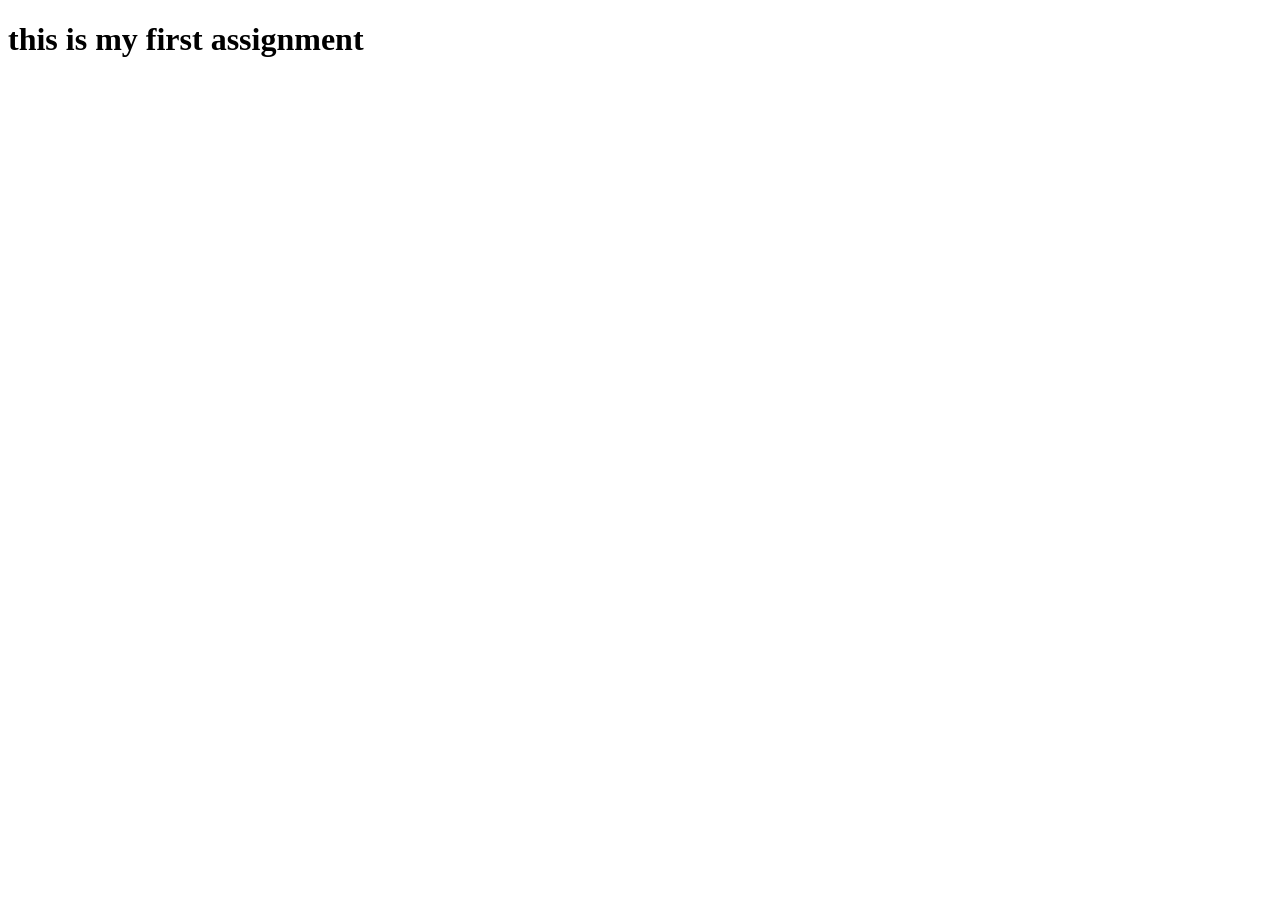
==== assignment1/index.html @ 930b53c0 "created assignment1" ====
<!doctype html>
<html lang="en">
  <head>
    <meta charset="UTF-8" />
    <meta name="viewport" content="width=device-width, initial-scale=1.0" />
    <title>ASSIGNMENT1</title>
  </head>
  <body>
    <h1>this is my first assignment</h1>
  </body>
</html>
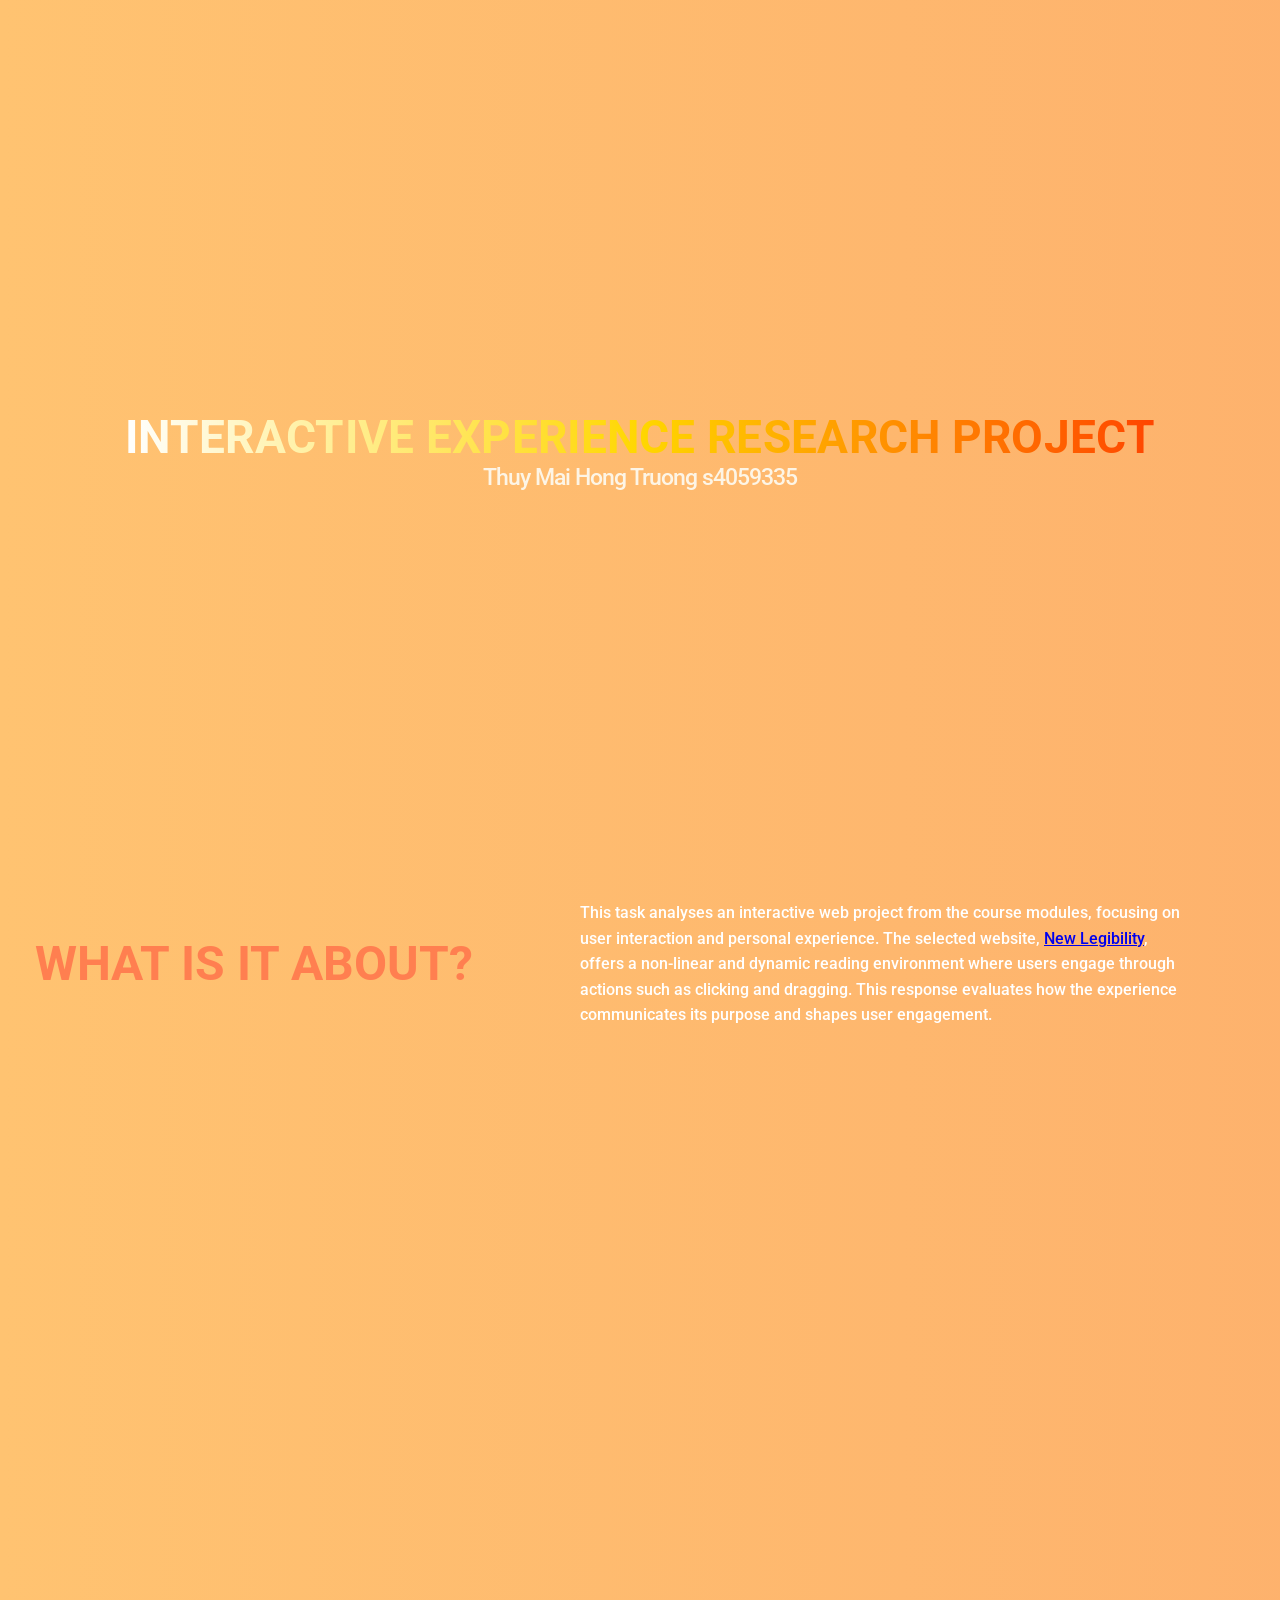
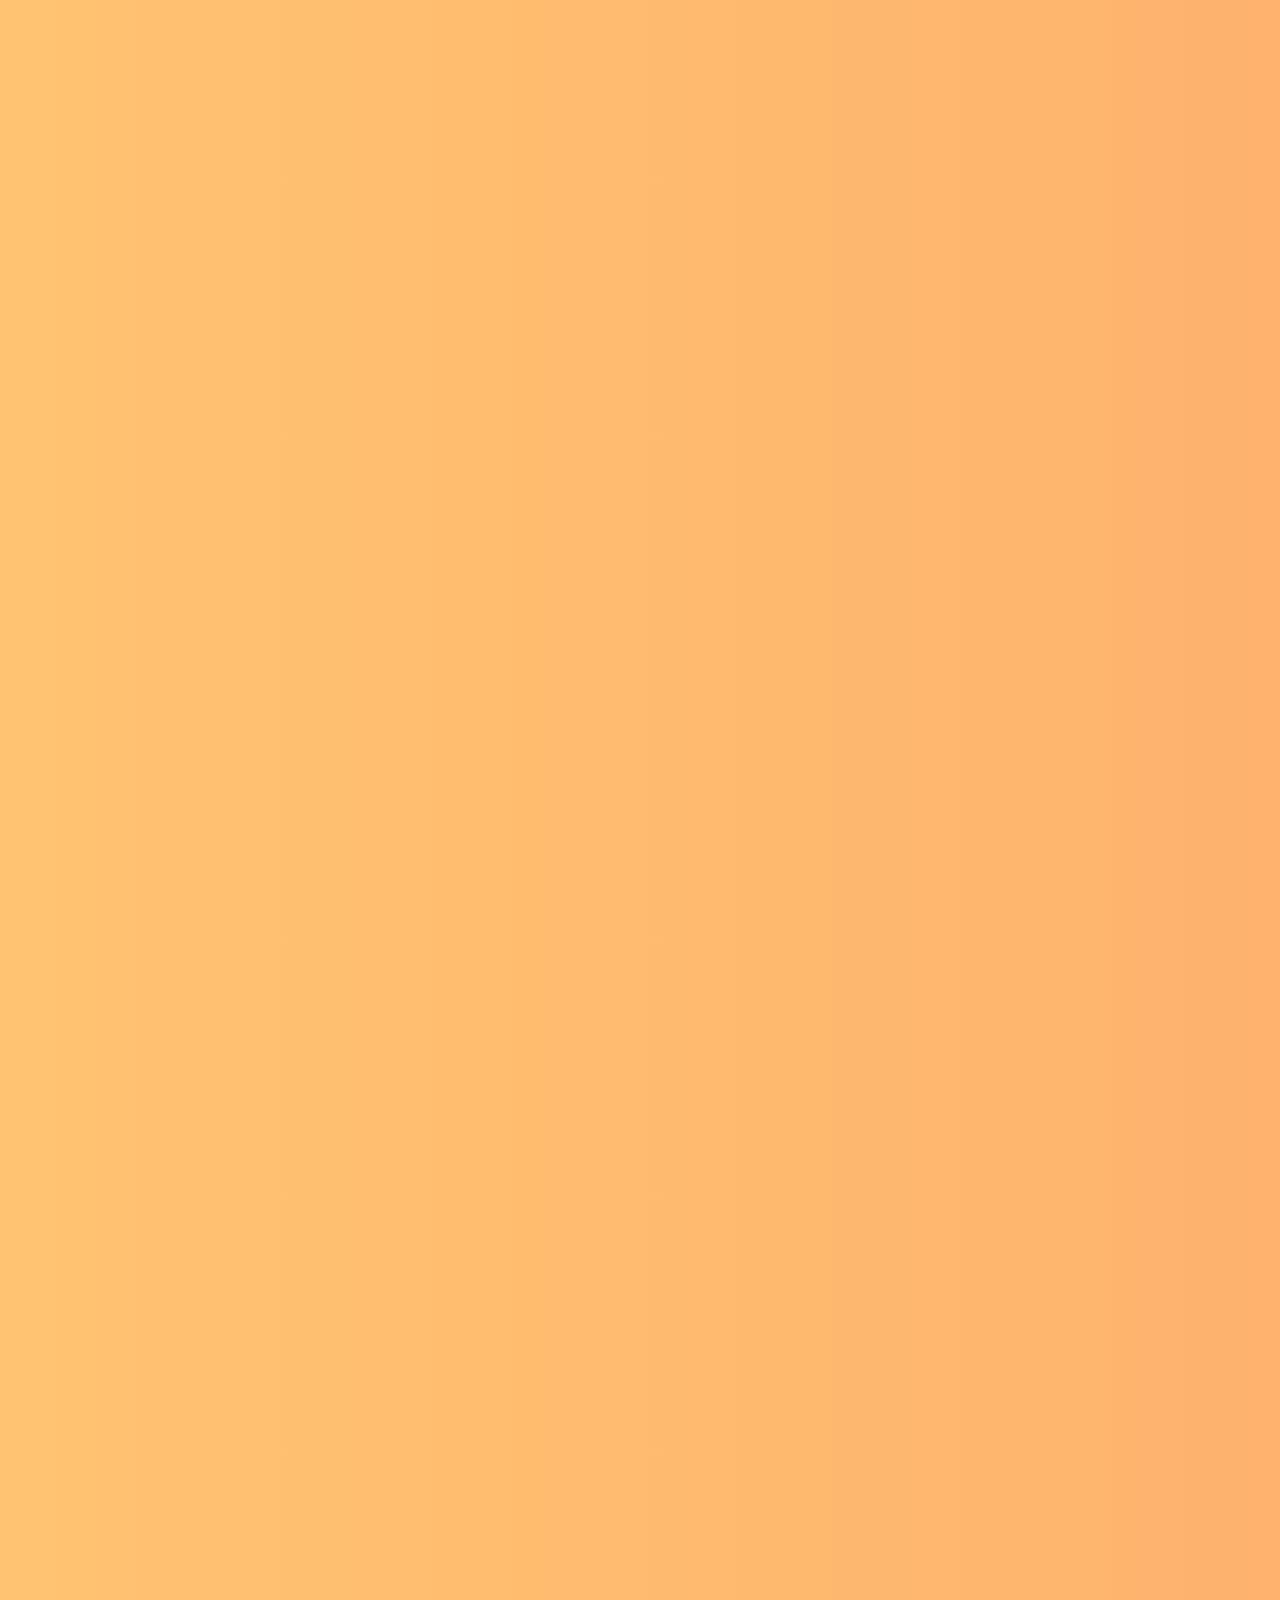
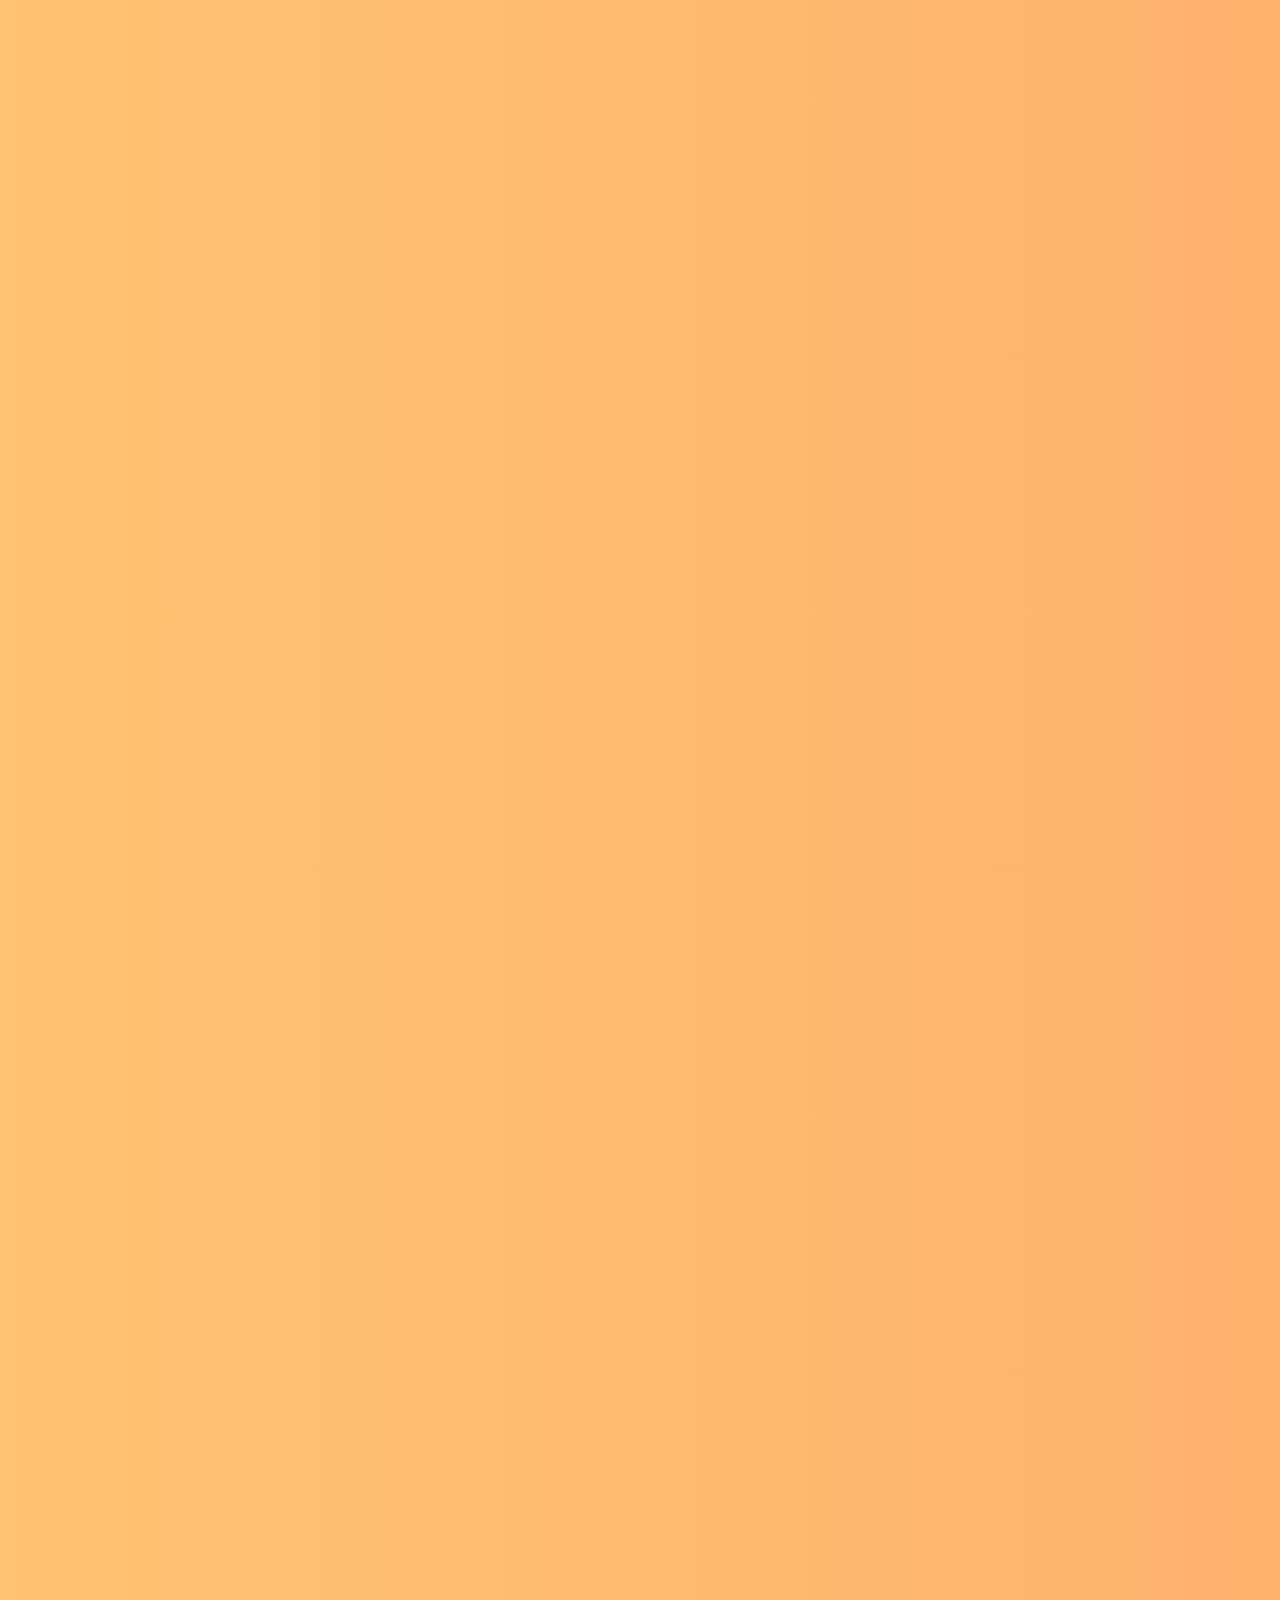
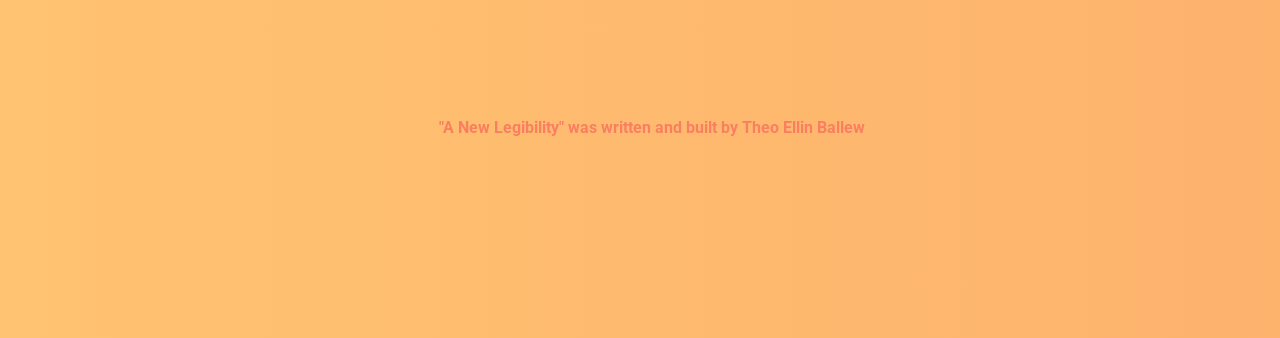
==== commit 56d31811: "assignment1" ====
--- a/assignment1/index.html
+++ b/assignment1/index.html
@@ -4,8 +4,156 @@
     <meta charset="UTF-8" />
     <meta name="viewport" content="width=device-width, initial-scale=1.0" />
     <title>ASSIGNMENT1</title>
+    <link
+      href="https://fonts.googleapis.com/css2?family=Roboto:wght@300;400;700&display=swap"
+      rel="stylesheet"
+    />
+    <link rel="stylesheet" href="style.css" />
   </head>
   <body>
-    <h1>this is my first assignment</h1>
+    <!--the assignment title, student name and student id-->
+    <div class="section1">
+      <h1>INTERACTIVE EXPERIENCE RESEARCH PROJECT</h1>
+      <h2>Thuy Mai Hong Truong s4059335</h2>
+    </div>
+    <!--this is the introduction-->
+    <div class="section2">
+      <h3>WHAT IS IT ABOUT?</h3>
+      <h4>
+        This task analyses an interactive web project from the course modules,
+        focusing on user interaction and personal experience. The selected
+        website,
+        <!--a link to the author website-->
+        <a
+          href="https://thehtml.review/04/new-legibility/"
+          target="_blank"
+          class="highlight-link"
+          >New Legibility</a
+        >, offers a non-linear and dynamic reading environment where users
+        engage through actions such as clicking and dragging. This response
+        evaluates how the experience communicates its purpose and shapes user
+        engagement.
+      </h4>
+    </div>
+
+    <div class="section3">
+      <h5>FIRST IMPRESSION and INTERACTION FLOW</h5>
+      <p>
+        When I first visited New Legibility, what immediately drew my attention
+        was the unconventional layout and the moving text elements scattered
+        across the screen. Rather than following a fixed structure, the content
+        appeared dynamically, giving the interface an experimental and
+        non-linear feel. My initial reaction was a mix of curiosity and slight
+        disorientation, as it defied my usual expectations of how a website
+        should behave.
+      </p>
+      <p>
+        During the first two minutes, I mainly interacted by clicking on
+        different text blocks, dragging elements around, and scrolling to
+        uncover hidden or newly revealed content. Each action produced a
+        response, text shifting or appearing in unexpected places which
+        encouraged me to keep exploring. The experience felt less like reading a
+        traditional article and more like navigating an interactive system.
+      </p>
+      <p>
+        I spent the most time with the draggable text elements, which allowed me
+        to rearrange content and craft my own reading path. This design
+        encourages active participation, letting users construct meaning rather
+        than passively consuming information. The most repeated action was
+        clicking, as it consistently revealed new pieces of text and guided the
+        flow of the experience.
+      </p>
+    </div>
+
+    <div class="section4">
+      <h6>PURPOSE and COMMUNICATION</h6>
+      <p>
+        The primary goal of New Legibility is to challenge traditional reading
+        conventions and explore how meaning can be actively constructed through
+        interaction. Unlike standard websites with a linear, predictable flow,
+        this project transforms text into dynamic elements that users can
+        manipulate, making reading a participatory and exploratory process. It
+        encourages users to think critically about the act of reading itself and
+        to engage with content in a way that is both playful and reflective.
+      </p>
+      <p>
+        This goal is communicated through multiple interactive cues. The
+        scattered and movable text blocks immediately signal that the user
+        should click, drag, or rearrange content. Visual feedback, such as text
+        shifting, appearing in new locations, or responding to clicks,
+        reinforces that interaction is not only expected but central to
+        understanding the material. The absence of traditional navigation or a
+        clearly defined start-to-finish sequence further emphasizes that
+        personal exploration and experimentation are key components of the
+        experience. In essence, the design itself teaches users how to engage.
+      </p>
+    </div>
+
+    <div class="section5">
+      <h7>TIME BASED EXPERIENCE and GUIDANCE</h7>
+      <p>
+        New Legibility is designed to be explored over multiple short sessions
+        rather than consumed in a single sitting. Its non-linear, unpredictable
+        nature encourages users to revisit the site, experiment with different
+        text arrangements, and uncover new relationships between content. There
+        is no prescribed duration for interaction; instead, the website rewards
+        repeated engagement, allowing users to construct their own rhythm and
+        pace of exploration.
+      </p>
+      <p>
+        The site communicates this temporal approach through its interactive
+        mechanics. Clickable and draggable text elements, combined with
+        immediate visual feedback, subtly indicate that the experience is
+        iterative. Animations and responsive changes guide users intuitively,
+        without explicit instructions, showing that understanding grows through
+        repetition and experimentation. By allowing users to interact freely and
+        observe the consequences of their actions, the experience fosters
+        curiosity and reflection, suggesting that engagement over time is
+        essential to fully grasp the concept of non-linear reading.
+      </p>
+    </div>
+
+    <div class="section6">
+      <h8>REFERENCE, EMOTIONS and EVALUATION</h8>
+      <p>
+        The website references other interactive media forms, such as
+        experimental digital art, generative typography, and playful game-like
+        interfaces. These references suggest a mode of engagement that is
+        exploratory and creative rather than passive. Users are invited to act
+        like participants or co-creators rather than simple readers,
+        experimenting with the placement and arrangement of text to uncover
+        meaning.
+      </p>
+      <p>
+        Emotionally, the experience evokes a mixture of curiosity, excitement,
+        and occasional frustration. The most satisfying aspect for me was
+        interacting with the draggable text elements. Being able to rearrange
+        content and craft my own reading path created a sense of agency and
+        control, which made the exploration highly rewarding. Conversely, the
+        most frustrating part was when the text overlapped or shifted too
+        rapidly, making it temporarily difficult to follow and slightly
+        disorienting. This tension, however, also reflects the goal of the
+        website and the challenging conventional reading habits, turning
+        discomfort into a productive aspect of the learning experience.
+      </p>
+      <p>
+        Overall, New Legibility succeeds in creating an immersive, interactive
+        environment where users actively construct meaning. Its playful
+        mechanics, iterative design, and experimental layout provoke reflection
+        on how we engage with text, demonstrating that interactive media can
+        transform reading from a passive activity into an engaging,
+        participatory experience.
+      </p>
+    </div>
+    <!--this is the end-->
+    <footer class="site-footer">
+      <div class="container">
+        <p>
+          <strong
+            >"A New Legibility" was written and built by Theo Ellin Ballew
+          </strong>
+        </p>
+      </div>
+    </footer>
   </body>
 </html>
--- a/assignment1/style.css
+++ b/assignment1/style.css
@@ -0,0 +1,289 @@
+html {
+  scroll-behavior: smooth;
+}
+
+body {
+  margin: 0;
+  font-family: "Roboto", sans-serif;
+  color: white;
+
+  /* background gradient loang */
+  background: linear-gradient(270deg, #f97f60, #ffc371);
+  background-size: 400% 400%;
+  animation: gradient 5s ease infinite;
+}
+
+.section1,
+.section2,
+.section3,
+.section4,
+.section5,
+.section6,
+.footer {
+  min-height: 100vh; /* each section = 1 screen */
+  display: flex;
+  flex-direction: column;
+  justify-content: center;
+}
+
+.section1 {
+  min-height: 100vh;
+  display: flex;
+  justify-content: center;
+  align-items: center;
+  flex-direction: column;
+  text-align: center;
+}
+
+h1 {
+  font-size: 2.9rem;
+  margin: 0;
+  font-weight: 5000;
+  letter-spacing: 0.3px;
+
+  background: linear-gradient(90deg, #ffffff, #ffd700, #ff4500);
+  -webkit-background-clip: text;
+  -webkit-text-fill-color: transparent;
+}
+
+h2 {
+  font-size: 1.44rem;
+  margin: 0;
+  font-weight: 500; /* thinner font */
+  letter-spacing: -1px;
+  color: #fdf5e6;
+}
+
+.section2 {
+  min-height: 50vh;
+  display: flex;
+  flex-direction: row;
+  align-items: flex-start;
+  gap: 100px;
+  padding-right: 100px;
+}
+h3 {
+  font-size: 3rem;
+  margin: 0px;
+  margin-left: auto;
+  margin-right: 7px;
+  margin-top: 35px;
+  color: coral;
+}
+
+h4 {
+  font-size: 1rem;
+  font-weight: 500;
+  margin: 0px;
+  max-width: 600px; /*dont spacing*/
+  line-height: 1.6;
+}
+
+.section3 {
+  min-height: 90vh;
+  display: flex;
+  justify-content: center;
+  align-items: center;
+  flex-direction: column;
+  text-align: center;
+  opacity: 0; /* faded out */
+  transform: translateY(20px);
+  transition:
+    opacity 2s ease,
+    transform 1.5s ease;
+}
+
+.section3:hover {
+  opacity: 1; /*text appear*/
+  transform: translateY(0);
+}
+h5 {
+  font-size: 2.9rem;
+  font-weight: 400; /*bolder text*/
+  background: linear-gradient(90deg, #6b3030, #726b45, #8c5b49);
+  -webkit-background-clip: text;
+  -webkit-text-fill-color: transparent;
+}
+p {
+  display: flex;
+  flex-direction: column;
+  align-items: flex-end; /* push block all to the right */
+  gap: 10px; /* natural gap */
+  padding-right: 130px;
+  color: rgb(255, 255, 255);
+}
+p {
+  font-size: 1rem;
+  font-weight: 500;
+  max-width: 500px; /* width limited */
+  margin: 3px 0 3px auto; /* top 3px, right auto, bottom 3px, left auto */
+  padding-left: 300px; /* move a bit to the right */
+  text-align: left;
+}
+
+.section4 {
+  min-height: 100vh;
+  display: flex;
+  justify-content: center;
+  align-items: center;
+  flex-direction: column;
+  text-align: center;
+  opacity: 0; /* faded out */
+  transform: translateY(20px);
+  transition:
+    opacity 2s ease,
+    transform 1.5s ease;
+}
+
+.section4:hover {
+  opacity: 1;
+  transform: translateY(0);
+}
+h6 {
+  font-size: 2.9rem;
+  font-weight: 400;
+  background: linear-gradient(90deg, #6b3030, #726b45, #8c5b49);
+  -webkit-background-clip: text;
+  -webkit-text-fill-color: transparent;
+}
+p {
+  display: flex;
+  flex-direction: column;
+  align-items: flex-end;
+  gap: 10px;
+  padding-right: 130px;
+  color: #ffffff;
+  line-height: 1.6;
+}
+p {
+  font-size: 1rem;
+  font-weight: 500;
+  max-width: 500px;
+  margin: 3px 0 3px auto; /*top right bottom left*/
+  padding-left: 300px;
+  text-align: left; /* move the text to the left*/
+  min-height: 20vh;
+}
+
+.section5 {
+  min-height: 100vh;
+  display: flex;
+  justify-content: center;
+  align-items: center;
+  flex-direction: column;
+  text-align: center;
+  opacity: 0; /* faded out */
+  transform: translateY(20px);
+  transition:
+    opacity 2s ease,
+    transform 1.5s ease;
+}
+
+.section5:hover {
+  opacity: 1;
+  transform: translateY(0);
+}
+
+h7 {
+  min-height: 20vh;
+  font-size: 2.9rem;
+  font-weight: 400;
+  background: linear-gradient(90deg, #6b3030, #726b45, #8c5b49);
+  -webkit-background-clip: text;
+  -webkit-text-fill-color: transparent;
+}
+
+p {
+  display: flex;
+  flex-direction: column;
+  align-items: flex-end;
+  gap: 10px;
+  padding-right: 130px;
+  text-align: left;
+  color: #ffffff;
+  line-height: 1.6;
+  min-height: 20vh;
+}
+
+p {
+  min-height: 20vh;
+  font-size: 1rem;
+  font-weight: 500;
+  max-width: 500px;
+  margin: 3px 0 3px auto;
+  padding-left: 300px;
+  text-align: left;
+  min-height: 20vh;
+}
+
+.section6 {
+  min-height: 95vh;
+  display: flex;
+  justify-content: center;
+  align-items: center;
+  flex-direction: column;
+  text-align: center;
+  opacity: 0; /* faded out */
+  transform: translateY(20px);
+  transition:
+    opacity 2s ease,
+    transform 1.5s ease;
+}
+
+.section6:hover {
+  opacity: 1;
+  transform: translateY(0);
+}
+
+h8 {
+  min-height: 20vh;
+  font-size: 2.9rem;
+  font-weight: 400;
+  background: linear-gradient(90deg, #6b3030, #726b45, #8c5b49);
+  -webkit-background-clip: text;
+  -webkit-text-fill-color: transparent;
+}
+
+p {
+  display: flex;
+  flex-direction: column;
+  align-items: flex-end;
+  gap: 10px;
+  padding-right: 130px;
+  text-align: left;
+  color: #ffffff;
+  line-height: 1.6;
+}
+
+p {
+  font-size: 1rem;
+  font-weight: 500;
+  max-width: 500px;
+  margin: 3px 0 3px auto;
+  padding-left: 300px;
+  text-align: left;
+}
+
+footer p {
+  color: #f97f60;
+  text-align: center;
+  padding: 40px 20px;
+  margin-top: 60px;
+
+  max-width: 450px;
+  margin-left: auto;
+  margin-right: auto;
+}
+
+/* Animation gradient */
+@keyframes gradient {
+  0% {
+    background-position: 0% 50%;
+  }
+  50% {
+    background-position: 100% 50%;
+  }
+  100% {
+    background-position: 0% 50%;
+  }
+}
